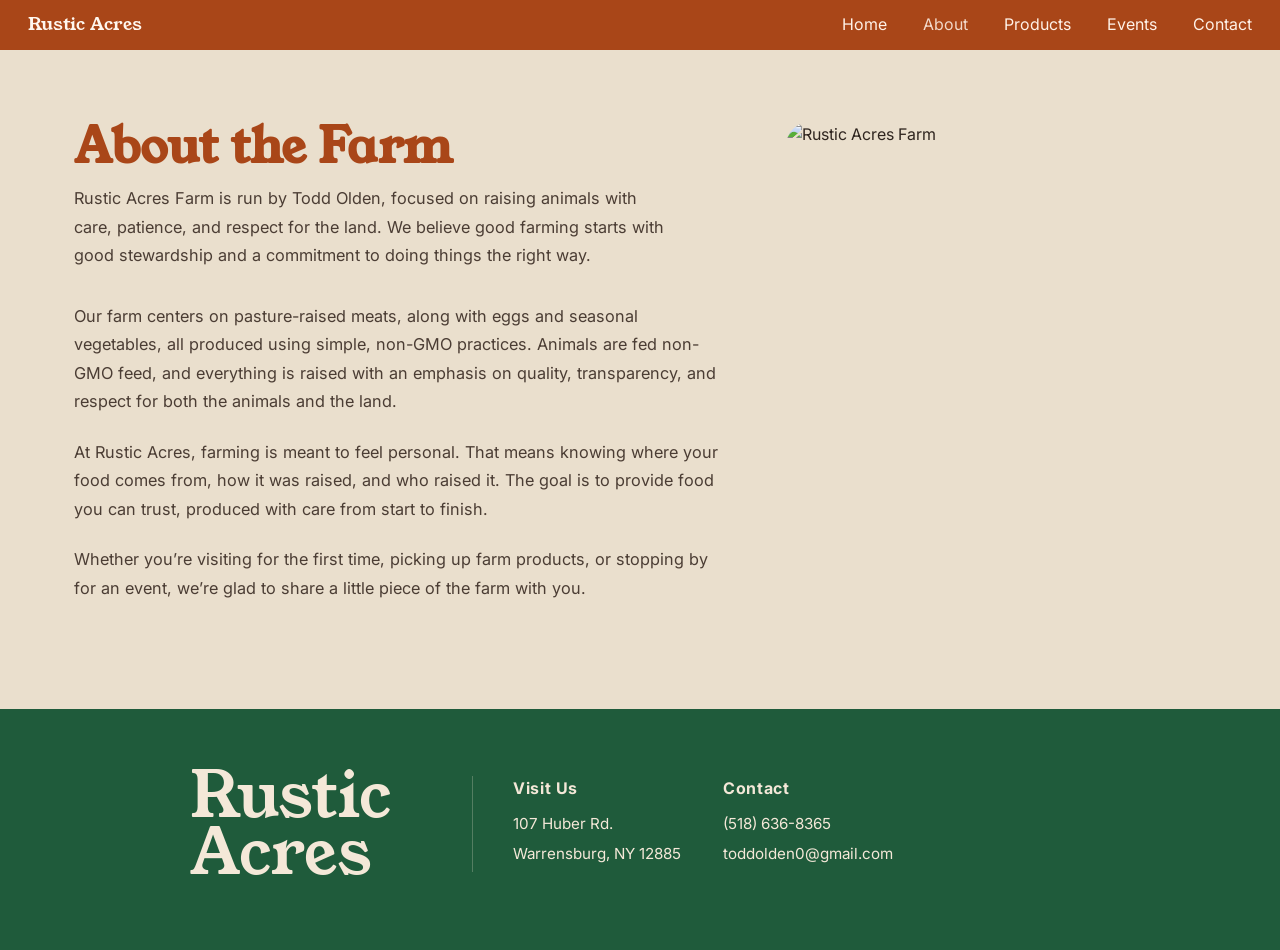
==== about.html @ 04ba70b4 "Create about.html" ====
<!DOCTYPE html>
<html lang="en">
<head>
  <meta charset="UTF-8" />
  <meta name="viewport" content="width=device-width, initial-scale=1.0" />
  <title>About | Rustic Acres Farm</title>

  <link rel="preconnect" href="https://fonts.googleapis.com">
  <link rel="preconnect" href="https://fonts.gstatic.com" crossorigin>
  <link
    href="https://fonts.googleapis.com/css2?family=Caveat:wght@500;600&family=Young+Serif&family=Inter:wght@400;500;600;700&display=swap"
    rel="stylesheet"
  >

  <link rel="stylesheet" href="css/styles.css" />
</head>
<body>

  <header class="site-header">
    <div class="nav-container">
      <a class="brand" href="index.html" aria-label="Rustic Acres Farm home">
        <span class="brand-name">Rustic Acres</span>
      </a>

      <nav class="main-nav" aria-label="Primary navigation">
        <a href="index.html">Home</a>
        <a href="about.html" aria-current="page">About</a>
        <a href="products.html">Products</a>
        <a href="events.html">Events</a>
        <a href="contact.html">Contact</a>
      </nav>
    </div>
  </header>

  <main class="page about-page">
    <div class="about-layout">
      <div class="about-text">
        <div class="page-header">
          <h1>About the Farm</h1>
          <p>
            Rustic Acres Farm is run by Todd Olden, focused on raising animals with care, patience, and respect for the land. We believe good farming starts with good stewardship and a commitment to doing things the right way.
          </p>
        </div>

        <div class="content-block">
          <p>
            Our farm centers on pasture-raised meats, along with eggs and seasonal vegetables, all produced using simple, non-GMO practices. Animals are fed non-GMO feed, and everything is raised with an emphasis on quality, transparency, and respect for both the animals and the land.
          </p>

          <p>
           At Rustic Acres, farming is meant to feel personal. That means knowing where your food comes from, how it was raised, and who raised it. The goal is to provide food you can trust, produced with care from start to finish.
          </p>

          <p>
            Whether you’re visiting for the first time, picking up farm products, or stopping by for an event, we’re glad to share a little piece of the farm with you.
          </p>
        </div>
      </div>

      <div class="about-image">
        <img src="assets/house.jpg" alt="Rustic Acres Farm" />
      </div>
    </div>
  </main>

  <footer class="site-footer">
    <div class="footer-container">
      <div class="footer-logo">
        <span>Rustic</span>
        <span>Acres</span>
      </div>

      <div class="footer-columns">
        <div class="footer-column">
          <h4>Visit Us</h4>
          <p>107 Huber Rd.</p>
          <p>Warrensburg, NY 12885</p>
        </div>

        <div class="footer-column">
          <h4>Contact</h4>
          <p><a href="tel:15186368365">(518) 636-8365</a></p>
        <p><a href="mailto:toddolden0@gmail.com">toddolden0@gmail.com</a></p>
        </div>
      </div>
    </div>
  </footer>

</body>
</html>
---- css/styles.css ----
/* RESET */
* {
  margin: 0;
  padding: 0;
  box-sizing: border-box;
}

/* BASE */
body {
  font-family: "Inter", Arial, sans-serif;
  background: #eadfcd;
  color: #2f251f;
  line-height: 1.6;
}

img {
  display: block;
  max-width: 100%;
}

a {
  color: inherit;
  text-decoration: none;
}

/* COLORS */
:root {
  --cream: #eadfcd;
  --rust: #a94618;
  --forest: #1d5d3b;
  --text: #2f251f;
  --muted: #5c4b40;
}

/* HEADER */
.site-header {
  background: var(--rust);
}

.nav-container {
  max-width: 1280px;
  margin: 0 auto;
  padding: 12px 28px;
  display: flex;
  align-items: center;
  justify-content: space-between;
  gap: 24px;
}

.brand {
  color: #fff7ef;
  flex-shrink: 0;
}

.brand-stack {
  display: inline-flex;
  flex-direction: column;
  font-family: "Young Serif";
  font-size: 1.05rem;
  line-height: 0.86;
  letter-spacing: 0.01em;
}

.main-nav {
  display: flex;
  align-items: center;
  gap: 36px;
}

.main-nav a {
  color: #fff2e8;
  font-size: 1rem;
  font-weight: 400;
}

.main-nav a:hover,
.main-nav a[aria-current="page"] {
  opacity: 0.86;
}

/* HERO */
.hero-home {
  background: var(--cream);
  padding: 92px 24px 72px;
}

.hero-home-inner {
  max-width: 900px;
  margin: 0 auto;
  text-align: center;
}

.hero-title {
  font-family: "Young Serif";
  color: var(--rust);
  font-size: clamp(4rem, 9vw, 7rem);
  line-height: 0.96;
  font-weight: 400;
  letter-spacing: 0.01em;
}

.hero-script {
  margin-top: -10px;
  font-family: "Caveat", cursive;
  font-size: clamp(2.2rem, 4vw, 4rem);
  line-height: 1;
  color: var(--forest);
}

.hero-intro {
  max-width: 600px;
  margin: 26px auto 0;
  font-size: 1.05rem;
  line-height: 1.65;
  color: #3d332d;
}

/* IMAGE BAND */
.hero-photo-band img {
  width: 100%;
  height: 420px;
  object-fit: cover;
  object-position: center center;
}

/* EXPLORE SECTION */
.explore-section {
  background: var(--cream);
  padding: 58px 24px 72px;
}

.explore-inner {
  max-width: 1180px;
  margin: 0 auto;
  text-align: center;
}

.explore-inner h2 {
  font-family: "Young Serif";
  color: var(--rust);
  font-size: clamp(2.6rem, 4vw, 4rem);
  line-height: 1.05;
  margin-bottom: 34px;
}

.explore-grid {
  display: grid;
  grid-template-columns: repeat(3, 1fr);
  gap: 54px;
  align-items: start;
}

.explore-card {
  display: block;
}

.explore-image {
  border-radius: 22px;
  overflow: hidden;
  margin-bottom: 18px;
}

.explore-image img {
  width: 100%;
  height: 330px;
  object-fit: cover;
}

.explore-card h3 {
  font-size: 1.05rem;
  text-transform: uppercase;
  letter-spacing: 0.09em;
  color: #a94618;
  font-weight: 800;
  margin-bottom: 6px;
}

.explore-card p {
  font-size: 0.95rem;
  color: #3f342d;
}

/* QUOTE BAND */
.quote-band {
  background: var(--rust);
  color: #fff4ea;
  padding: 62px 24px 58px;
}

.quote-inner {
  max-width: 900px;
  margin: 0 auto;
  text-align: center;
}

.quote-band blockquote {
  font-family: "Caveat", cursive;
  font-size: clamp(2rem, 3vw, 3.4rem);
  line-height: 1.3;
  font-weight: 500;
  max-width: 760px;
  margin: 0 auto 20px;
}

.quote-credit {
  font-size: 0.95rem;
  letter-spacing: 0.2em;
  text-transform: uppercase;
}

/* FOOTER */
.site-footer {
  background: #1f5b3b;
  padding: 58px 24px 68px;
}

.footer-container {
  max-width: 900px;
  margin: 0 auto;
  display: flex;
  align-items: center;
  gap: 80px;
}

.footer-logo {
  display: inline-flex;
  flex-direction: column;
  font-family: "Young Serif", Georgia, serif;
  color: #f4e8d8;
  font-size: clamp(3rem, 5vw, 4.5rem);
  line-height: 0.9;
  flex-shrink: 0;
}

/* GROUPED RIGHT SIDE */
.footer-columns {
  display: grid;
  grid-template-columns: 1fr 1fr;
  gap: 40px;
  border-left: 1px solid rgba(244, 232, 216, 0.25);
  padding-left: 40px;
}

.footer-column h4 {
  font-size: 1rem;
  font-weight: 700;
  letter-spacing: 0.04em;
  margin-bottom: 10px;
  color: #f4e8d8;
}

.footer-column p {
  font-size: 0.95rem;
  color: #f4e8d8;
  margin-bottom: 6px;
}

.footer-column a {
  color: #f4e8d8;
  text-decoration: none;
}

.footer-column a:hover {
  text-decoration: underline;
}

/* GENERIC PAGE LAYOUT FOR OTHER PAGES */
.page {
  max-width: 940px;
  margin: 0 auto;
  padding: 72px 24px 84px;
}

.page-header {
  margin-bottom: 32px;
}

.page-header h1 {
  font-family: "Young Serif";
  color: var(--rust);
  font-size: 3rem;
  line-height: 1.05;
  margin-bottom: 12px;
}

.page-header p {
  max-width: 60ch;
  color: #4b3d34;
  font-size: 1.02rem;
  line-height: 1.75;
}

.content-block {
  max-width: 58ch;
}

.content-block p {
  margin-bottom: 22px;
  color: #4b3d34;
  font-size: 1.02rem;
  line-height: 1.75;
  
}

/* EVENTS PAGE */
.events-page {
  background: #eadfcd;
}

.events-hero {
  padding: 72px 24px 56px;
}

.events-hero-inner {
  max-width: 760px;
  margin: 0 auto;
  text-align: center;
}

.events-hero h1 {
  font-family: "Young Serif", Georgia, serif;
  font-size: 4rem;
  line-height: 1;
  color: #a94618;
  margin-bottom: 20px;
}

.events-hero p {
  max-width: 660px;
  margin: 0 auto;
  font-size: 1.05rem;
  line-height: 1.7;
  color: #3b2f29;
}

.events-list-section {
  padding: 34px 24px 72px;
}

.events-list {
  max-width: 1260px;
  margin: 0 auto;
  display: flex;
  flex-direction: column;
  gap: 48px;
}

.event-card {
  display: grid;
  grid-template-columns: 270px 1fr;
  gap: 56px;
  align-items: center;
  max-width: 980px;
  margin: 0 auto;
}

.event-image img {
  width: 100%;
  aspect-ratio: 1 / 1;
  object-fit: cover;
  border-radius: 24px;
  display: block;
}

.event-content h2 {
  font-size: 1.2rem;
  line-height: 1.15;
  text-transform: uppercase;
  letter-spacing: 0.04em;
  color: #a94618;
  font-weight: 800;
  margin-bottom: 10px;
}

.event-date {
  font-size: 1.05rem;
  line-height: 1.25;
  text-transform: uppercase;
  letter-spacing: 0.04em;
  color: #1f5b3b;
  font-weight: 800;
  margin-bottom: 18px;
}

.event-description {
  max-width: 560px;
  font-size: 0.98rem;
  line-height: 1.7;
  color: #3b2f29;
}


.hero-photo-band img {
  margin-top: 24px;
  
}

.hero-photo-band {
  position: relative;
}

.hero-photo-band::before {
  content: "";
  position: absolute;
  top: -40px;
  left: 0;
  width: 100%;
  height: 40px;
  background: linear-gradient(to bottom, #eadfcd, rgba(234, 223, 205, 0));
  z-index: 1;
}

/* EVENTS MOBILE */
@media (max-width: 768px) {
  .events-hero {
    padding: 52px 20px 34px;
  }

  .events-hero-inner {
    max-width: 360px;
  }

  .events-hero h1 {
    font-size: 3.5rem;
    margin-bottom: 16px;
  }

  .events-hero p {
    font-size: 1.02rem;
    line-height: 1.75;
  }

  .events-list-section {
    padding: 24px 16px 56px;
  }

  .events-list {
    gap: 42px;
    max-width: 360px;
  }

  .event-card {
    grid-template-columns: 1fr;
    gap: 18px;
  }

  .event-image img {
    border-radius: 22px;
  }

  .event-content h2 {
    font-size: 1.1rem;
    line-height: 1.25;
    margin-bottom: 8px;
  }

  .event-date {
    font-size: 1rem;
    line-height: 1.35;
    margin-bottom: 14px;
  }

  .event-description {
    font-size: 0.96rem;
    line-height: 1.65;
  }
}

.explore-image {
  transition: transform 0.35s ease, box-shadow 0.35s ease;
}

.explore-image img {
  transition: transform 0.35s ease;
}

/* HOVER */
.explore-card:hover .explore-image {
  transform: scale(1.02);
  box-shadow: 0 12px 30px rgba(0,0,0,0.12);
}

.explore-card:hover .explore-image img {
  transform: scale(1.05);
}

.about-page {
  max-width: 1180px;
}

.about-layout {
  display: grid;
  grid-template-columns: minmax(0, 1fr) 420px;
  gap: 64px;
  align-items: start;
}

.about-text .page-header {
  margin-bottom: 32px;
}

.about-text .content-block {
  max-width: 100%;
}

.about-image {
  position: sticky;
  top: 110px;
}

.about-image img {
  width: 100%;
  aspect-ratio: 4 / 5;
  object-fit: cover;
  border-radius: 24px;
  display: block;
  max-height: 500px;
}

.contact-layout {
  display: grid;
  grid-template-columns: minmax(0, 1fr) 420px; /* bigger image */
  gap: 48px;
  align-items: center;
}

.contact-image {
  padding-left: 16px;
}

.contact-image img {
  width: 100%;
  max-width: 420px; /* controls size */
  border-radius: 24px;
  display: block;
}

@media (max-width: 900px) {
  .about-layout {
    grid-template-columns: 1fr;
    gap: 36px;
  }

  .about-image {
    position: static;
  }

  .about-image img {
    aspect-ratio: auto;
    max-height: 500px;
  }
}
/* SITE MOBILE */
@media (max-width: 768px) {
  .nav-container {
    padding: 10px 16px;
    justify-content: flex-start;
  }

  .main-nav {
    display: none;
  }

  .brand-stack {
    font-size: 0.95rem;
  }

  .hero-home {
    padding: 56px 20px 42px;
  }

  .hero-home-inner {
    max-width: 360px;
  }

  .hero-title {
    font-size: 4.8rem;
    line-height: 0.9;
  }

  .hero-script {
    font-size: 2.2rem;
    margin-top: -10px;
  }

  .hero-intro {
    margin-top: 18px;
    font-size: 0.98rem;
    line-height: 1.65;
  }

  .hero-photo-band img {
    height: 290px;
  }

  .explore-section {
    padding: 52px 16px 58px;
  }

  .explore-inner h2 {
    font-size: 2.2rem;
    margin-bottom: 24px;
  }

  .explore-grid {
    grid-template-columns: 1fr;
    gap: 34px;
    max-width: 360px;
    margin: 0 auto;
  }

  .explore-card:nth-child(1) {
    order: 3;
  }

  .explore-card:nth-child(2) {
    order: 2;
  }

  .explore-card:nth-child(3) {
    order: 1;
  }

  .explore-image img {
    height: 250px;
  }

  .explore-card h3 {
    font-size: 1.15rem;
  }

  .quote-band {
    padding: 44px 18px 42px;
  }

  .quote-band blockquote {
    font-size: 2.05rem;
    line-height: 1.32;
  }

  .quote-credit {
    font-size: 0.9rem;
    letter-spacing: 0.18em;
  }

  .site-footer {
    padding: 40px 18px 52px;
  }

  .footer-container {
    flex-direction: column;
    align-items: flex-start;
    gap: 32px;
  }

  .footer-columns {
    grid-template-columns: 1fr;
    gap: 20px;
    border-left: none;
    padding-left: 0;
  }

  .footer-logo {
    font-size: 4.1rem;
    margin-bottom: 0;
  }

  .page {
    padding: 56px 24px 64px;
  }

  .page-header h1 {
    font-size: 2.2rem;
  }
}

.brand-name {
  font-family: "Young Serif", Georgia, serif;
  font-size: 1.1rem;
  line-height: 1;
  color: #fff7ef;
}
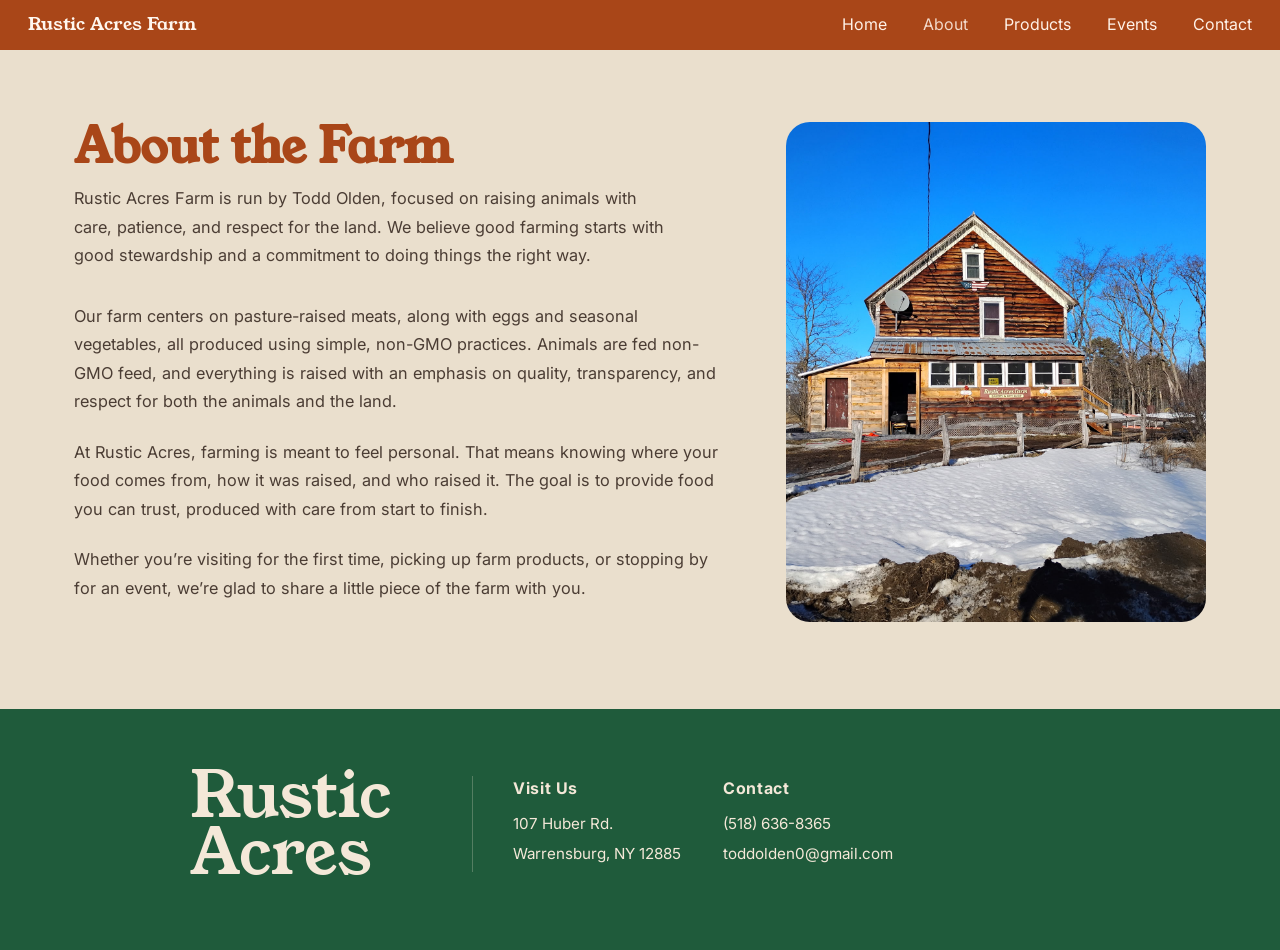
==== commit 5565f6a8: "Update about.html" ====
--- a/about.html
+++ b/about.html
@@ -19,7 +19,7 @@
   <header class="site-header">
     <div class="nav-container">
       <a class="brand" href="index.html" aria-label="Rustic Acres Farm home">
-        <span class="brand-name">Rustic Acres</span>
+        <span class="brand-name">Rustic Acres Farm</span>
       </a>
 
       <nav class="main-nav" aria-label="Primary navigation">
